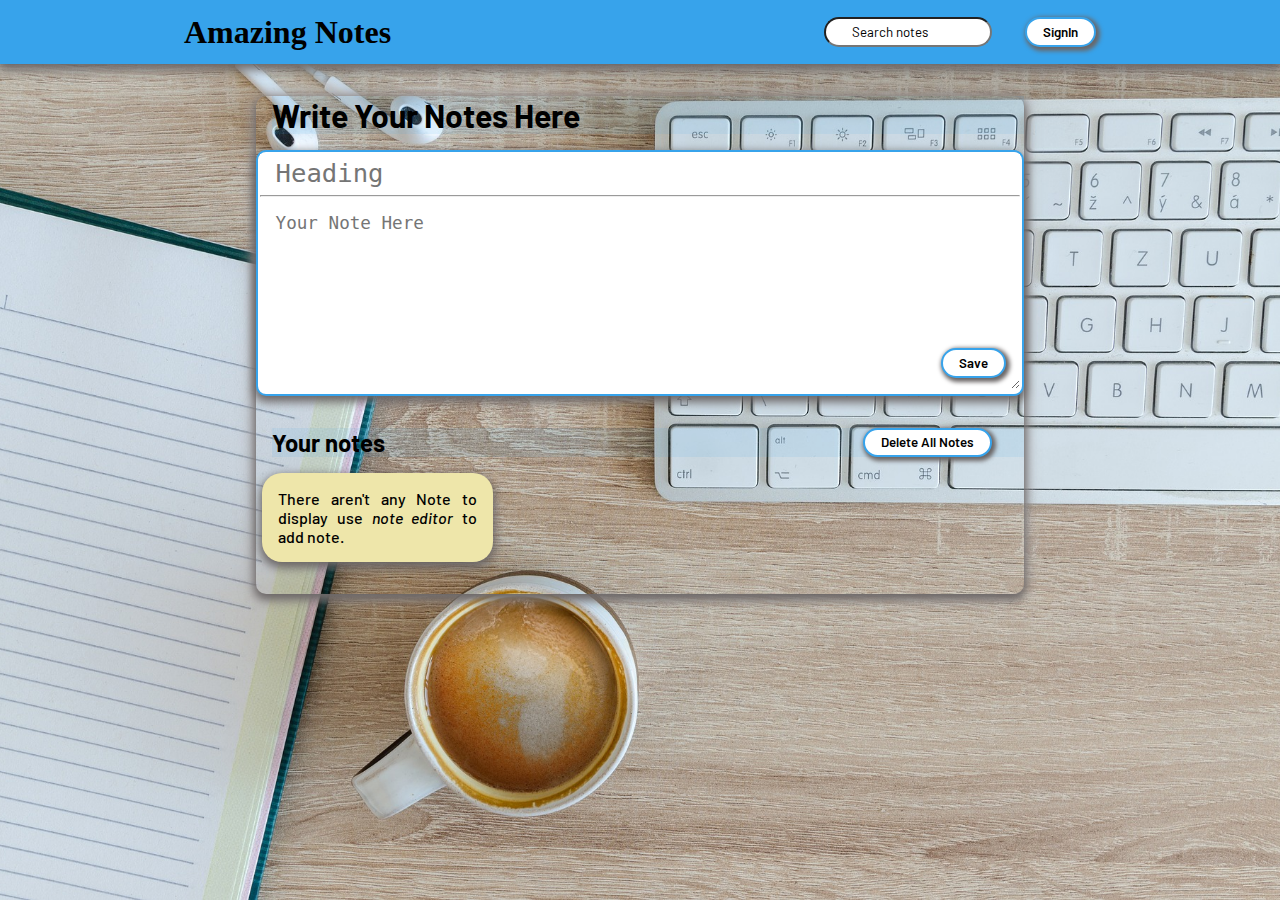
==== notes app/index.html @ f33e9abd "made a new repository for my projects" ====
<!DOCTYPE html>
<html lang="en">

<head>
    <meta charset="UTF-8" />
    <meta http-equiv="X-UA-Compatible" content="IE=edge" />
    <meta name="viewport" content="width=device-width, initial-scale=1.0" />
    <title>Amaging Notes</title>

    <link rel="stylesheet" href="style.css" />
    <script src="script.js" defer></script>
</head>

<body>
    <nav class="flex">
        <div class="logo">Amazing Notes</div>
        <div class="flex">
            <input type="text" id="search" placeholder="Search notes" />
            <button id="signin-btn" class="btn">SignIn</button>
        </div>
    </nav>
    <main>
        <h1>Write Your Notes Here</h1>
        <div class="note-editor">
            <textarea placeholder="Heading" id="note_heading"></textarea>
            <hr />
            <textarea placeholder="Your Note Here" id="note"></textarea>
            <button id="save-btn" class="btn">Save</button>
        </div>
        <section>
            <h2>Your notes</h2>
            <button class="btn deleteAll">Delete All Notes</button>
            <div class="user-notes"></div>
        </section>
    </main>
</body>

</html>
---- notes app/style.css ----
@import url("https://fonts.googleapis.com/css2?family=Barlow:wght@400;500;600;700&family=Bellefair&family=Redressed&display=swap");
* {
    margin: 0;
    padding: 0;
    box-sizing: border-box;
}


/* -------------
    variables
---------------*/

:root {
    --nav-height: 4rem;
    --primary-clr: 204, 82%, 57%;
    --secondry-clr: 0, 0%, 100%;
    --border-radius: 20px;
    --shadow: 0px 4px 10px 2px hsl(0deg 2% 41%);
    /* font family */
    --ff-barlow: "Barlow", sans-serif;
    --ff-bellefair: "Bellefair", serif;
    --ff-redressed: "Redressed", cursive;
}


/* ------------------
    utility classes
--------------------*/

.flex {
    display: flex;
}

.btn {
    min-width: 4rem;
    text-align: center;
    font-family: var(--ff-barlow);
    font-weight: 600;
    padding: 0.3rem 1rem;
    background: hsl(var(--secondry-clr));
    border: 2px solid hsl(var(--primary-clr));
    border-radius: var(--border-radius);
    box-shadow: 2px 2px 4px 2px hsl(0deg 2% 41%);
}

.btn:active {
    font-size: 0.95rem;
    color: hsl(var(--secondry-clr));
    border: 2px solid hsl(var(--secondry-clr));
    background: hsl(var(--primary-clr));
    box-shadow: 2px 2px 4px 2px hsl(0deg 2% 41%);
}

body {
    position: relative;
    min-height: 100vh;
}

body::before {
    content: "";
    position: absolute;
    z-index: -10;
    height: 100%;
    width: 100%;
    background: url(img/bg.jpg) no-repeat center center/cover fixed;
}

.logo {
    font-family: var(--ff-redressed);
    font-weight: 700;
    font-size: 2rem;
    color: black;
}

nav {
    position: sticky;
    z-index: 100;
    inset: 0;
    height: var(--nav-height);
    background-color: hsl(var(--primary-clr));
    justify-content: space-around;
    align-items: center;
    box-shadow: var(--shadow);
}

nav div {
    width: 17rem;
    justify-content: space-between;
}

nav input::placeholder,
nav input {
    width: 10.5rem;
    color: black;
    font-family: var(--ff-barlow);
    font-weight: 400;
    padding: 0.2rem 0.8rem;
    border-radius: var(--border-radius);
}

main {
    width: 60vw;
    margin: auto;
    border-radius: 10px;
    box-shadow: var(--shadow), -1px -1px 20px 0px #b1acac;
}

main h1,
main h2 {
    font-family: var(--ff-barlow);
    margin: 2rem 0 1rem 1rem;
    background: hsl(var(--primary-clr), 0.1);
}

.note-editor {
    position: relative;
    min-height: 15rem;
    border: 2px solid hsl(var(--primary-clr));
    border-radius: 10px;
    background: hsl(var(--secondry-clr));
    box-shadow: var(--shadow);
    font-family: var(--ff-barlow);
    font-weight: 500;
    padding: 0.1rem;
}

.note-editor textarea {
    width: 100%;
    border: none;
}

.note-editor #note_heading {
    resize: none;
    height: 2.4rem;
    padding: 0.3rem 1rem;
    font-size: 1.6rem;
}

.note-editor #note {
    resize: vertical;
    min-height: 12rem;
    padding: 1rem;
    font-size: 1.1rem;
    text-align: justify;
}

#save-btn {
    position: absolute;
    z-index: 10;
    bottom: 1rem;
    right: 1rem;
}

main section {
    position: relative;
}

.deleteAll {
    position: absolute;
    top: 0;
    right: 2rem;
}

.user-notes {
    display: grid;
    grid-template-columns: repeat(3, 1fr);
    gap: 2rem;
    text-align: justify;
    margin: 0 0.4rem;
    padding: 0 0 2rem 0;
}

.user-notes h3 {
    min-height: 1.3rem;
    margin: 0 0 0.8rem 0;
    font-family: var(--ff-bellefair);
}

.user-notes .note {
    position: relative;
    background: hsl(53, 67%, 80%);
    max-width: 100%;
    padding: 1rem;
    box-shadow: var(--shadow);
    border-radius: var(--border-radius);
    font-family: var(--ff-barlow);
    font-weight: 500;
}

.user-notes .delete {
    position: absolute;
    top: 0.6rem;
    right: 1rem;
    display: none;
}

.user-notes .note:hover .delete {
    display: inline;
}

@media screen and (max-width: 1024px) {
    main {
        width: 85vw;
    }
    .user-notes {
        grid-template-columns: repeat(2, 1fr);
    }
}

@media screen and (max-width: 425px) {
    nav,
    h1,
    h2 {
        text-align: center;
    }
    nav {
        --nav-height: 6rem;
        flex-direction: column;
    }
    .user-notes {
        grid-template-columns: repeat(1, 1fr);
    }
}
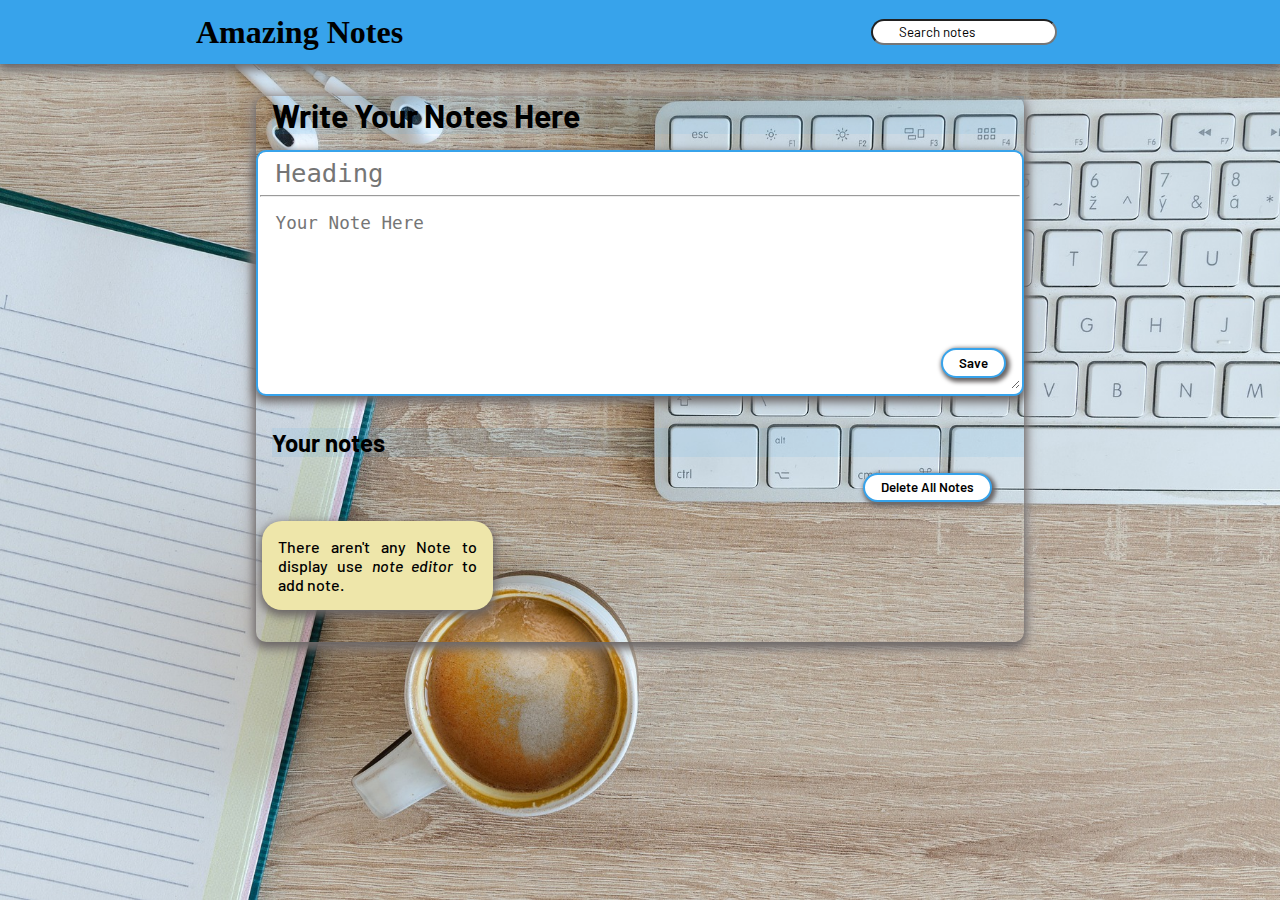
==== commit 6c33bf85: "added shopping-site-landing-page" ====
--- a/notes app/index.html
+++ b/notes app/index.html
@@ -1,38 +1,38 @@
 <!DOCTYPE html>
 <html lang="en">
+	<head>
+		<meta charset="UTF-8" />
+		<meta http-equiv="X-UA-Compatible" content="IE=edge" />
+		<meta name="viewport" content="width=device-width, initial-scale=1.0" />
+		<title>Amaging Notes</title>
 
-<head>
-    <meta charset="UTF-8" />
-    <meta http-equiv="X-UA-Compatible" content="IE=edge" />
-    <meta name="viewport" content="width=device-width, initial-scale=1.0" />
-    <title>Amaging Notes</title>
+		<link rel="stylesheet" href="style.css" />
+		<script src="script.js" defer></script>
+	</head>
 
-    <link rel="stylesheet" href="style.css" />
-    <script src="script.js" defer></script>
-</head>
-
-<body>
-    <nav class="flex">
-        <div class="logo">Amazing Notes</div>
-        <div class="flex">
-            <input type="text" id="search" placeholder="Search notes" />
-            <button id="signin-btn" class="btn">SignIn</button>
-        </div>
-    </nav>
-    <main>
-        <h1>Write Your Notes Here</h1>
-        <div class="note-editor">
-            <textarea placeholder="Heading" id="note_heading"></textarea>
-            <hr />
-            <textarea placeholder="Your Note Here" id="note"></textarea>
-            <button id="save-btn" class="btn">Save</button>
-        </div>
-        <section>
-            <h2>Your notes</h2>
-            <button class="btn deleteAll">Delete All Notes</button>
-            <div class="user-notes"></div>
-        </section>
-    </main>
-</body>
-
-</html>+	<body>
+		<nav class="flex">
+			<div class="logo">Amazing Notes</div>
+			<div class="flex">
+				<input type="text" id="search" placeholder="Search notes" />
+				<!-- <button id="signin-btn" class="btn">SignIn</button> -->
+			</div>
+		</nav>
+		<main>
+			<h1>Write Your Notes Here</h1>
+			<div class="note-editor">
+				<textarea placeholder="Heading" id="note_heading"></textarea>
+				<hr />
+				<textarea placeholder="Your Note Here" id="note"></textarea>
+				<button id="save-btn" class="btn">Save</button>
+			</div>
+			<section>
+				<h2>Your notes</h2>
+				<div class="deleteAll-container">
+					<button class="btn deleteAll">Delete All Notes</button>
+				</div>
+				<div class="user-notes"></div>
+			</section>
+		</main>
+	</body>
+</html>
--- a/notes app/style.css
+++ b/notes app/style.css
@@ -81,6 +81,7 @@
     justify-content: space-around;
     align-items: center;
     box-shadow: var(--shadow);
+    padding-left: 1rem;
 }
 
 nav div {
@@ -90,7 +91,8 @@
 
 nav input::placeholder,
 nav input {
-    width: 10.5rem;
+    /* width: 10.5rem; */
+    margin-inline: auto;
     color: black;
     font-family: var(--ff-barlow);
     font-weight: 400;
@@ -153,6 +155,11 @@
 
 main section {
     position: relative;
+}
+
+.deleteAll-container{
+    position: relative;
+    height: 3rem;
 }
 
 .deleteAll {
